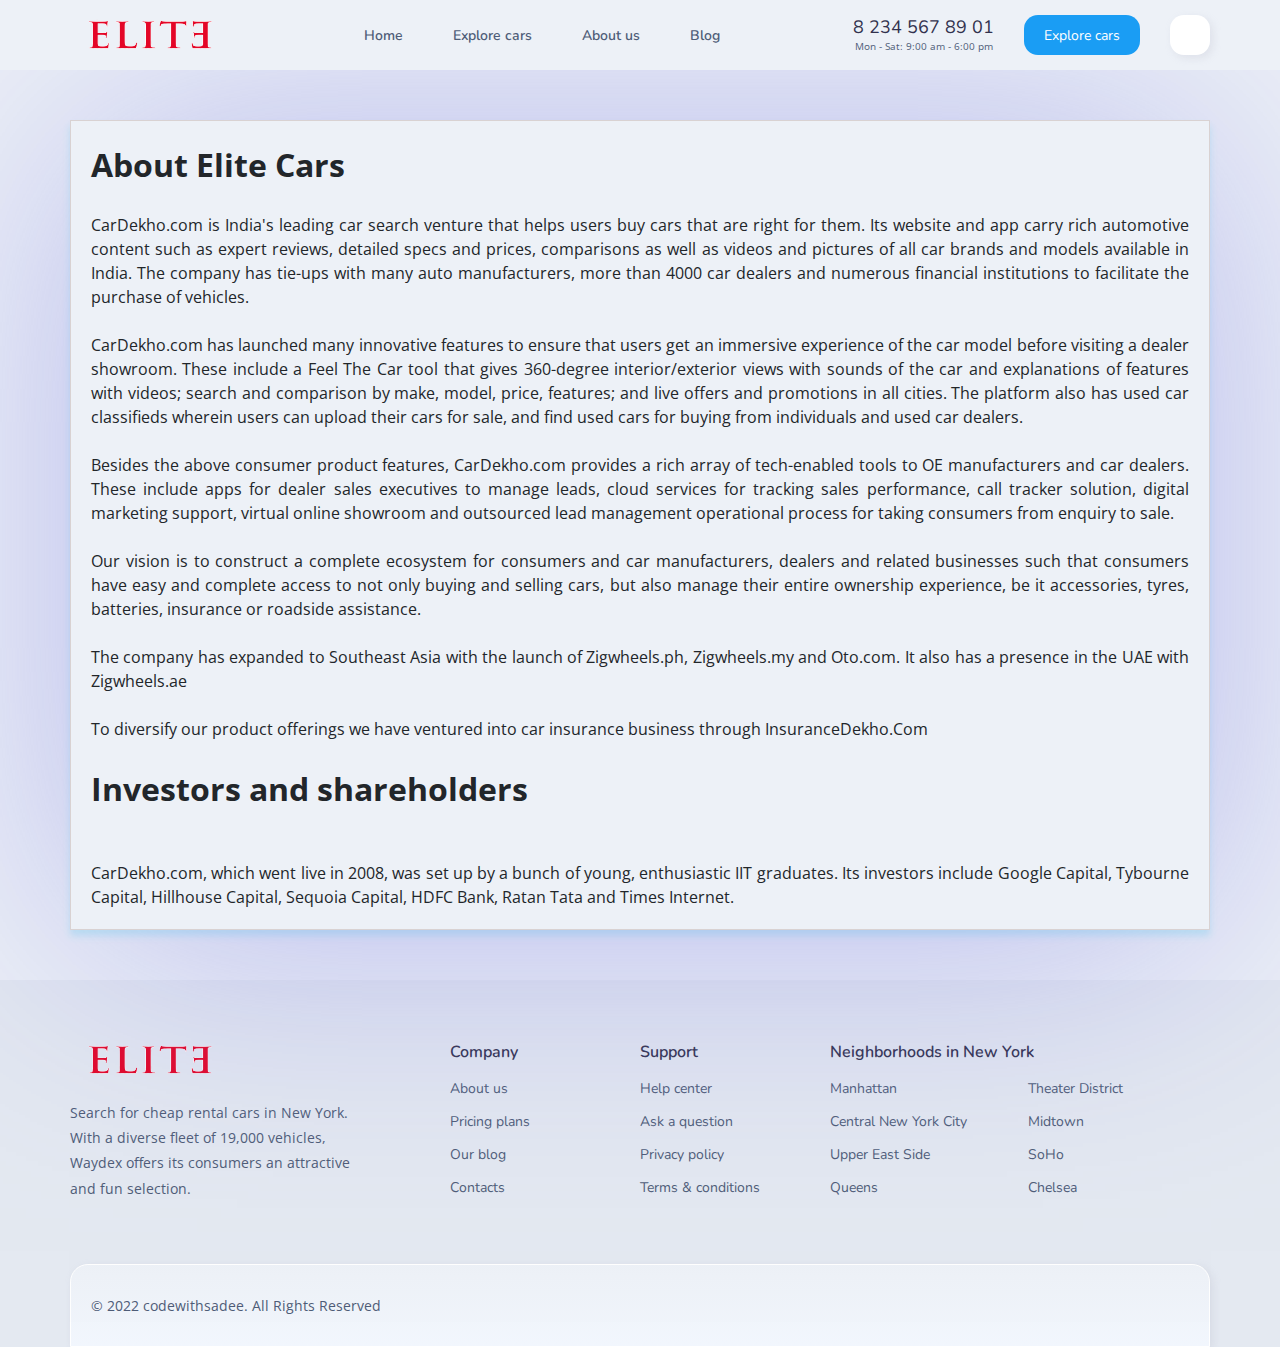
==== AboutUs.html @ 9776a07c "commit" ====
<!DOCTYPE html>
<html lang="en">

<head>
    <meta charset="UTF-8">
    <meta http-equiv="X-UA-Compatible" content="IE=edge">
    <meta name="viewport" content="width=device-width, initial-scale=1.0">
    <title>Blogs</title>
    <!-- 
      - custom css link
    -->
    <link rel="stylesheet" href="./assets/css/style.css">

    <!-- 
      - google font link
    -->
    <link rel="preconnect" href="https://fonts.googleapis.com">
    <link rel="preconnect" href="https://fonts.gstatic.com" crossorigin>
    <link href="https://fonts.googleapis.com/css2?family=Nunito:wght@400;600&family=Open+Sans&display=swap"
        rel="stylesheet">

</head>

<body>

    <!-- 
    - #HEADER
  -->

    <header class="header" data-header>
        <div class="container">

            <div class="overlay" data-overlay></div>

            <a href="index.html" class="logo">
                <img src="./assets/images/logo.png" alt="Ridex logo" height="40px" width="160px">
            </a>

            <nav class="navbar" data-navbar>
                <ul class="navbar-list">

                    <li>
                        <a href="#home" class="navbar-link" data-nav-link>Home</a>
                    </li>

                    <li>
                        <a href="#featured-car" class="navbar-link" data-nav-link>Explore cars</a>
                    </li>

                    <li>
                        <a href="#" class="navbar-link" data-nav-link>About us</a>
                    </li>

                    <li>
                        <a href="#blog" class="navbar-link" data-nav-link>Blog</a>
                    </li>

                </ul>
            </nav>

            <div class="header-actions">

                <div class="header-contact">
                    <a href="tel:1234567890" class="contact-link">8 234 567 89 01</a>

                    <span class="contact-time">Mon - Sat: 9:00 am - 6:00 pm</span>
                </div>

                <a href="#featured-car" class="btn" aria-labelledby="aria-label-txt">
                    <ion-icon name="car-outline"></ion-icon>

                    <span id="aria-label-txt">Explore cars</span>
                </a>

                <a href="#" class="btn user-btn" aria-label="Profile">
                    <ion-icon name="person-outline"></ion-icon>
                </a>

                <button class="nav-toggle-btn" data-nav-toggle-btn aria-label="Toggle Menu">
                    <span class="one"></span>
                    <span class="two"></span>
                    <span class="three"></span>
                </button>

            </div>

        </div>
    </header>


    <!-- 
        - Blog text
      -->

    <section class="section hero" id="home">
        <div class="container">

            <div class="aboutus-container">
                <h1>About Elite Cars</h1><br>
                <p >
                    CarDekho.com is India's leading car search venture that helps users buy cars that are right for
                    them. Its website and app carry rich automotive content such as expert reviews, detailed specs and
                    prices, comparisons as well as videos and pictures of all car brands and models available in India.
                    The company has tie-ups with many auto manufacturers, more than 4000 car dealers and numerous
                    financial institutions to facilitate the purchase of vehicles.<br><br>

                    CarDekho.com has launched many innovative features to ensure that users get an immersive experience
                    of the car model before visiting a dealer showroom. These include a Feel The Car tool that gives
                    360-degree interior/exterior views with sounds of the car and explanations of features with videos;
                    search and comparison by make, model, price, features; and live offers and promotions in all cities.
                    The platform also has used car classifieds wherein users can upload their cars for sale, and find
                    used cars for buying from individuals and used car dealers.<br><br>

                    Besides the above consumer product features, CarDekho.com provides a rich array of tech-enabled
                    tools to OE manufacturers and car dealers. These include apps for dealer sales executives to manage
                    leads, cloud services for tracking sales performance, call tracker solution, digital marketing
                    support, virtual online showroom and outsourced lead management operational process for taking
                    consumers from enquiry to sale.<br><br>

                    Our vision is to construct a complete ecosystem for consumers and car manufacturers, dealers and
                    related businesses such that consumers have easy and complete access to not only buying and selling
                    cars, but also manage their entire ownership experience, be it accessories, tyres, batteries,
                    insurance or roadside assistance.<br><br>

                    The company has expanded to Southeast Asia with the launch of Zigwheels.ph, Zigwheels.my and
                    Oto.com. It also has a presence in the UAE with Zigwheels.ae<br><br>

                    To diversify our product offerings we have ventured into car insurance business through
                    InsuranceDekho.Com<br><br>

                    <h1>Investors and shareholders </h1>
                    <br><br>
                    CarDekho.com, which went live in 2008, was set up by a bunch of young, enthusiastic IIT graduates.
                    Its investors include Google Capital, Tybourne Capital, Hillhouse Capital, Sequoia Capital, HDFC
                    Bank, Ratan Tata and Times Internet.
                </p>


            </div>
    </section>
    <!-- 
    - #FOOTER
  -->

    <footer class="footer">
        <div class="container">

            <div class="footer-top">

                <div class="footer-brand">
                    <a href="#" class="logo">
                        <img src="./assets/images/logo.png" alt="Ridex logo" height="40px" width="160px">
                    </a>

                    <p class="footer-text">
                        Search for cheap rental cars in New York. With a diverse fleet of 19,000 vehicles, Waydex offers
                        its
                        consumers an
                        attractive and fun selection.
                    </p>
                </div>

                <ul class="footer-list">

                    <li>
                        <p class="footer-list-title">Company</p>
                    </li>

                    <li>
                        <a href="#" class="footer-link">About us</a>
                    </li>

                    <li>
                        <a href="#" class="footer-link">Pricing plans</a>
                    </li>

                    <li>
                        <a href="#" class="footer-link">Our blog</a>
                    </li>

                    <li>
                        <a href="#" class="footer-link">Contacts</a>
                    </li>

                </ul>

                <ul class="footer-list">

                    <li>
                        <p class="footer-list-title">Support</p>
                    </li>

                    <li>
                        <a href="#" class="footer-link">Help center</a>
                    </li>

                    <li>
                        <a href="#" class="footer-link">Ask a question</a>
                    </li>

                    <li>
                        <a href="#" class="footer-link">Privacy policy</a>
                    </li>

                    <li>
                        <a href="#" class="footer-link">Terms & conditions</a>
                    </li>

                </ul>

                <ul class="footer-list">

                    <li>
                        <p class="footer-list-title">Neighborhoods in New York</p>
                    </li>

                    <li>
                        <a href="#" class="footer-link">Manhattan</a>
                    </li>

                    <li>
                        <a href="#" class="footer-link">Central New York City</a>
                    </li>

                    <li>
                        <a href="#" class="footer-link">Upper East Side</a>
                    </li>

                    <li>
                        <a href="#" class="footer-link">Queens</a>
                    </li>

                    <li>
                        <a href="#" class="footer-link">Theater District</a>
                    </li>

                    <li>
                        <a href="#" class="footer-link">Midtown</a>
                    </li>

                    <li>
                        <a href="#" class="footer-link">SoHo</a>
                    </li>

                    <li>
                        <a href="#" class="footer-link">Chelsea</a>
                    </li>

                </ul>

            </div>

            <div class="footer-bottom">

                <ul class="social-list">

                    <li>
                        <a href="#" class="social-link">
                            <ion-icon name="logo-facebook"></ion-icon>
                        </a>
                    </li>

                    <li>
                        <a href="#" class="social-link">
                            <ion-icon name="logo-instagram"></ion-icon>
                        </a>
                    </li>

                    <li>
                        <a href="#" class="social-link">
                            <ion-icon name="logo-twitter"></ion-icon>
                        </a>
                    </li>

                    <li>
                        <a href="#" class="social-link">
                            <ion-icon name="logo-linkedin"></ion-icon>
                        </a>
                    </li>

                    <li>
                        <a href="#" class="social-link">
                            <ion-icon name="logo-skype"></ion-icon>
                        </a>
                    </li>

                    <li>
                        <a href="#" class="social-link">
                            <ion-icon name="mail-outline"></ion-icon>
                        </a>
                    </li>

                </ul>

                <p class="copyright">
                    &copy; 2022 <a href="#">codewithsadee</a>. All Rights Reserved
                </p>

            </div>

        </div>
    </footer>

</body>

</html>
---- assets/css/style.css ----
/*-----------------------------------*\
  #style.css
\*-----------------------------------*/

/**
 * copyright 2022 codewithsadee
 */





/*-----------------------------------*\
  #CUSTOM PROPERTY
\*-----------------------------------*/

:root {

  /**
   * colors
   */

  --pale-purple-pantone: hsl(262, 63%, 92%);
  --medium-sea-green: hsl(152, 63%, 43%);
  --lavender-blush: hsl(336, 35%, 92%);
  --carolina-blue: hsl(204, 91%, 53%);
  --columbia-blue: hsl(204, 92%, 90%);
  --alice-blue-1: hsl(216, 38%, 95%);
  --alice-blue-2: hsl(216, 75%, 97%);
  --alice-blue-3: hsl(216, 38%, 95%);
  --alice-blue-4: hsl(217, 33%, 92%);
  --independence: hsl(219, 21%, 39%);
  --deep-cerise: hsl(329, 63%, 52%);
  --eerie-black: hsl(210, 11%, 15%);
  --space-cadet: hsl(240, 22%, 25%);
  --blue-jeans: hsl(204, 80%, 63%);
  --slate-blue: hsl(262, 60%, 57%);
  --beau-blue: hsl(208, 86%, 92%);
  --honey-dew: hsl(152, 48%, 89%);
  --mimi-pink: hsl(329, 63%, 90%);
  --red-salsa: hsl(0, 79%, 63%);
  --sapphire: hsl(211, 100%, 35%);
  --manatee: hsl(219, 14%, 60%);
  --white: hsl(0, 0%, 100%);

  --gradient: linear-gradient(to top, var(--alice-blue-2), var(--alice-blue-3));

  /**
   * typography
   */

  --ff-nunito: 'Nunito', sans-serif;
  --ff-open-sans: 'Open Sans', sans-serif;

  --fs-1: 2.125rem;
  --fs-2: 1.875rem;
  --fs-3: 1.5rem;
  --fs-4: 1.375rem;
  --fs-5: 1.125rem;
  --fs-6: 0.875rem;
  --fs-7: 0.625rem;

  --fw-400: 400;
  --fw-600: 600;

  /**
   * transition
   */

  --transition: 0.5s ease;

  /**
   * spacing
   */

  --section-padding: 50px;

  /**
   * radius
   */

  --radius-10: 10px;
  --radius-14: 14px;
  --radius-18: 18px;

  /**
   * shadow
   */

  --shadow-1: 3px 3px 9px hsla(240, 14%, 69%, 0.2);
  --shadow-2: 3px 3px 9px hsla(204, 92%, 59%, 0.3);

}





/*-----------------------------------*\
  #RESET
\*-----------------------------------*/

*, *::before, *::after {
  margin: 0;
  padding: 0;
  box-sizing: border-box;
}

li { list-style: none; }

a { text-decoration: none; }

a,
img,
span,
label,
input,
button,
ion-icon { display: block; }

button,
input {
  background: none;
  border: none;
  font: inherit;
}

button { cursor: pointer; }

input { width: 100%; }

ion-icon { pointer-events: none; }

html {
  font-family: var(--ff-open-sans);
  color: var(--eerie-black);
  font-size: 1rem;
  line-height: 1.5;
  scroll-behavior: smooth;
}

body {
  background: var(--alice-blue-1);
  overflow-x: hidden;
}

::-webkit-scrollbar {
  width: 15px;
  height: 10px;
}

::-webkit-scrollbar-track { background: var(--white); }

::-webkit-scrollbar-thumb {
  background: hsla(219, 14%, 60%, 0.3);
  border: 2px solid var(--white);
}

::-webkit-scrollbar-thumb:hover { background: hsla(219, 14%, 60%, 0.5); }





/*-----------------------------------*\
  #REUSED STYLE
\*-----------------------------------*/

.container { padding-inline: 15px; }

button, a { transition: var(--transition); }

.btn {
  position: relative;
  background: var(--background, var(--carolina-blue));
  color: var(--color, var(--white));
  min-width: var(--width, 40px);
  min-height: var(--height, 40px);
  padding: 5px;
  display: grid;
  place-items: center;
  border-radius: var(--radius-14);
  font-family: var(--ff-nunito);
  font-size: var(--fs-6);
  font-weight: var(--fw-600);
  overflow: hidden;
}

.btn ion-icon {
  font-size: 22px;
  --ionicon-stroke-width: 40px;
}

.btn::before {
  content: "";
  position: absolute;
  inset: 0;
  background: linear-gradient(to right, hsla(0, 0%, 100%, 0.4), transparent);
  opacity: 0;
  pointer-events: none;
  transition: var(--transition);
}

.btn:is(:hover, :focus) { box-shadow: var(--shadow-2); }

.btn:is(:hover, :focus)::before { opacity: 1; }

.section { padding-block: var(--section-padding); }

.h1,
.h2,
.h3 {
  color: var(--space-cadet);
  font-family: var(--ff-nunito);
  line-height: 1.4;
}

.h1 {
  font-size: var(--fs-1);
  text-transform: uppercase;
}

.h2,
.h3 { font-weight: var(--fw-400); }

.h2 { font-size: var(--fs-2); }

.h3 { font-size: var(--fs-4); }

.w-100 { width: 100%; }





/*-----------------------------------*\
  #HEADER
\*-----------------------------------*/

.header-contact { display: none; }

.header {
  background: var(--alice-blue-1);
  position: fixed;
  top: 0;
  left: 0;
  width: 100%;
  transition: var(--transition);
  z-index: 4;
}

.header.active { box-shadow: var(--shadow-1); }

.header .container {
  height: 70px;
  display: flex;
  justify-content: space-between;
  align-items: center;
}

.header-actions {
  display: flex;
  align-items: center;
  gap: 20px;
}

.header-actions .btn span { display: none; }

.user-btn {
  --color: var(--independence);
  --background: var(--white);
  --shadow-2: var(--shadow-1);
  box-shadow: var(--shadow-1);
}

.nav-toggle-btn span {
  background: var(--independence);
  width: 22px;
  height: 2px;
  border-radius: 2px;
  margin-block: 8px;
  transform-origin: right;
  transition: var(--transition);
}

.nav-toggle-btn span.two { transform: scaleX(0.7); }

.nav-toggle-btn span.three { transform: scaleX(0.4); }

.nav-toggle-btn:is(:hover, :focus) span { background: var(--carolina-blue); }

.nav-toggle-btn.active span {
  transform: scaleX(1);
  background: var(--carolina-blue);
}

.navbar {
  background: var(--alice-blue-1);
  position: fixed;
  top: 70px;
  bottom: 0;
  right: -260px;
  max-width: 260px;
  width: 100%;
  padding: 20px 25px;
  border: 1px solid var(--white);
  box-shadow: var(--shadow-1);
  visibility: hidden;
  transition: 0.25s cubic-bezier(0.51, 0.03, 0.64, 0.28);
}

.navbar.active {
  visibility: visible;
  transform: translateX(-100%);
  transition: 0.5s cubic-bezier(0.33, 0.85, 0.56, 1.02);
}

.navbar-link {
  color: var(--independence);
  font-family: var(--ff-nunito);
  font-size: var(--fs-6);
  padding-block: 5px;
  margin-bottom: 15px;
}

.navbar-link:is(:hover, :focus) { color: var(--carolina-blue); }

.overlay {
  position: fixed;
  top: 70px;
  background: hsl(216, 38%, 95%);
  left: 0;
  right: 0;
  bottom: 0;
  opacity: 0;
  pointer-events: none;
  transition: var(--transition);
}

.overlay.active {
  opacity: 0.7;
  pointer-events: all;
}





/*-----------------------------------*\
  #HERO
\*-----------------------------------*/

.hero { padding-top: 120px; }

.hero-title {
  max-width: 20ch;
  margin-bottom: 15px;
}

.hero-text {
  color: var(--independence);
  line-height: 1.8;
  margin-bottom: 30px;
}

.hero-banner { display: none; }

.hero-form {
  background: var(--gradient);
  border: 1px solid var(--white);
  box-shadow: var(--shadow-1);
  border-radius: var(--radius-18);
  font-family: var(--ff-nunito);
}

.input-wrapper { padding: 15px 20px; }

.input-wrapper:not(:last-of-type) { border-bottom: 1px solid hsla(0, 0%, 0%, 0.08); }

.input-label {
  color: var(--manatee);
  font-size: var(--fs-6);
  margin-bottom: 10px;
}

.input-field {
  color: var(--space-cadet);
  outline: 2px solid transparent;
  outline-offset: 5px;
  border-radius: 4px;
  transition: var(--transition);
}

.input-field:focus { outline-color: var(--carolina-blue); }

.input-field::placeholder { color: var(--independence); }

.hero-form .btn {
  --width: calc(100% - 40px);
  --height: 50px;
  margin: 20px;
  text-transform: uppercase;
}





/*-----------------------------------*\
  #FEATURED CAR
\*-----------------------------------*/

.featured-car .title-wrapper {
  display: flex;
  flex-wrap: wrap;
  justify-content: space-between;
  align-items: center;
  gap: 10px 15px;
  margin-bottom: 30px;
}

.featured-car-link {
  display: flex;
  align-items: center;
  gap: 5px;
  color: var(--independence);
  font-size: var(--fs-6);
}

.featured-car-link span { transition: var(--transition); }

.featured-car-link:is(:hover, :focus) span { color: var(--space-cadet); }

.featured-car-link ion-icon {
  margin-top: 3px;
  transition: var(--transition);
}

.featured-car-link:is(:hover, :focus) ion-icon { color: var(--carolina-blue); }

.featured-car-list {
  display: grid;
  grid-template-columns: minmax(0, 1fr);
  gap: 30px;
}

.featured-car-card {
  background: var(--gradient);
  border: 1px solid var(--white);
  border-radius: var(--radius-18);
  padding: 10px;
  box-shadow: var(--shadow-1);
}

.featured-car-card .card-banner {
  background: hsla(0, 0%, 0%, 0.2);
  aspect-ratio: 3 / 2;
  border-radius: var(--radius-18);
  overflow: hidden;
}

.featured-car-card .card-banner > img {
  height: 100%;
  object-fit: cover;
}

.featured-car-card .card-content { padding: 20px 10px 10px; }

.featured-car-card .card-title-wrapper {
  display: flex;
  justify-content: space-between;
  align-items: center;
  gap: 5px;
  margin-bottom: 15px;
}

.featured-car-card .card-title { width: calc(100% - 60px); }

.featured-car-card .card-title > a {
  color: inherit;
  width: 100%;
  white-space: nowrap;
  overflow: hidden;
  text-overflow: ellipsis;
}

.featured-car-card .card-title > a:is(:hover, :focus) { color: var(--carolina-blue); }

.featured-car-card .year {
  font-family: var(--ff-nunito);
  font-size: var(--fs-6);
  font-weight: var(--fw-600);
  padding: 3px 12px;
  border: 2px dashed hsla(204, 91%, 53%, 0.4);
  border-radius: var(--radius-14);
}

.featured-car-card .card-list {
  display: grid;
  grid-template-columns: 1fr;
  gap: 15px;
  padding-bottom: 15px;
  border-bottom: 1px solid hsla(0, 0%, 0%, 0.1);
  margin-bottom: 15px;
}

.featured-car-card .card-list-item {
  display: flex;
  align-items: center;
  gap: 8px;
}

.featured-car-card .card-list-item ion-icon {
  font-size: 20px;
  color: var(--carolina-blue);
  --ionicon-stroke-width: 38px;
}

.featured-car-card .card-item-text {
  color: var(--independence);
  font-size: var(--fs-6);
}

.featured-car-card .card-price-wrapper {
  display: flex;
  flex-wrap: wrap;
  justify-content: space-between;
  align-items: center;
  gap: 15px;
}

.featured-car-card .card-price {
  font-family: var(--ff-nunito);
  font-size: var(--fs-6);
  color: var(--space-cadet);
}

.featured-car-card .card-price strong {
  font-size: var(--fs-3);
  font-weight: var(--fw-400);
}

.featured-car-card .btn:last-child {
  --height: 36px;
  min-width: 100%;
}

.featured-car-card .fav-btn {
  --background: var(--beau-blue);
  --color: var(--blue-jeans);
  --height: 36px;
  --width: 36px;
  --shadow-2: none;
}

.featured-car-card .fav-btn ion-icon { font-size: 18px; }

.featured-car-card .fav-btn:is(:hover, :focus) {
  --background: var(--lavender-blush);
  --color: var(--red-salsa);
}





/*-----------------------------------*\
  #GET START
\*-----------------------------------*/

.get-start .section-title { margin-bottom: 25px; }

.get-start-list {
  display: grid;
  gap: 20px;
}

.get-start-card {
  background: var(--white);
  padding: 20px;
  border-radius: var(--radius-18);
  border: 1px solid var(--white);
  transition: var(--transition);
}

.get-start-card:hover {
  background: var(--alice-blue-2);
  box-shadow: var(--shadow-1);
}

.get-start-card .card-icon {
  background: var(--icon-card-bg, var(--columnia-blue));
  color: var(--icon-card-color, var(--carolina-blue));
  height: 50px;
  width: 50px;
  display: grid;
  place-items: center;
  border-radius: var(--radius-14);
  margin-bottom: 20px;
}

.get-start-card .card-icon ion-icon {
  font-size: 26px;
  --ionicon-stroke-width: 45px;
}

.get-start-card .icon-1 {
  --icon-card-bg: var(--mimi-pink);
  --icon-card-color: var(--deep-cerise);
}

.get-start-card .icon-2 {
  --icon-card-bg: var(--columbia-blue);
  --icon-card-color: var(--carolina-blue);
}

.get-start-card .icon-3 {
  --icon-card-bg: var(--honey-dew);
  --icon-card-color: var(--medium-sea-green);
}

.get-start-card .icon-4 {
  --icon-card-bg: var(--pale-purple-pantone);
  --icon-card-color: var(--slate-blue);
}

.get-start-card .card-title {
  color: var(--space-cadet);
  font-family: var(--ff-nunito);
  font-weight: var(--fw-400);
  margin-bottom: 15px;
}

.get-start-card .card-text { color: var(--independence); }

.get-start-card .card-link {
  position: relative;
  color: var(--carolina-blue);
  width: max-content;
}

.get-start-card .card-link::before {
  content: "";
  position: absolute;
  bottom: 0;
  left: 0;
  width: 0;
  height: 2px;
  background: var(--carolina-blue);
  transition: var(--transition);
}

.get-start-card .card-link:is(:hover, :focus)::before { width: 100%; }





/*-----------------------------------*\
  #BLOG
\*-----------------------------------*/

.blog .section-title { margin-bottom: 30px; }

.blog-card {
  background: var(--alice-blue-2);
  border-radius: var(--radius-18);
  border: 1px solid var(--white);
  box-shadow: var(--shadow-1);
  overflow: hidden;
}

.blog-card .card-banner {
  aspect-ratio: 3 / 2;
  position: relative;
  overflow: hidden;
}

.blog-card .card-banner a:first-child { height: 100%; }

.blog-card .card-banner img {
  height: 100%;
  object-fit: cover;
}

.blog-card .card-badge {
  position: absolute;
  bottom: 20px;
  left: 20px;
  --height: 30px;
  --width: 92px;
}

.blog-card .card-content { padding: 20px; }

.blog-card .card-title { margin-bottom: 20px; }

.blog-card .card-title > a { color: inherit; }

.blog-card .card-title > a:is(:hover, :focus) { color: var(--carolina-blue); }

.blog-card .card-meta {
  display: flex;
  justify-content: space-between;
  align-items: center;
}

.blog-card :is(.publish-date, .comments) {
  display: flex;
  align-items: center;
  gap: 5px;
  font-size: var(--fs-6);
  color: var(--independence);
}

.blog-card :is(.publish-date, .comments) ion-icon {
  font-size: 15px;
  --ionicon-stroke-width: 50px;
}

.blog .has-scrollbar {
  display: flex;
  gap: 20px;
  scroll-snap-type: inline mandatory;
  overflow-x: auto;
  padding-bottom: 20px;
}

.blog .has-scrollbar > li {
  flex-shrink: 0;
  max-width: 330px;
  width: 100%;
  scroll-snap-align: start;
}

.has-scrollbar::-webkit-scrollbar-track {
  background: var(--alice-blue-1);
  outline: 2px solid var(--carolina-blue);
  border-radius: 10px;
}

.has-scrollbar::-webkit-scrollbar-thumb {
  border-color: var(--alice-blue-1);
  background: var(--carolina-blue);
  border-radius: 10px;
}

.has-scrollbar::-webkit-scrollbar-button { width: calc(25% - 40px); }





/*-----------------------------------*\
  #FOOTER
\*-----------------------------------*/

.footer {
  background: var(--alice-blue-4);
  color: var(--independence);
}

.footer a { color: inherit; }

.footer-top {
  padding-block: 60px;
  display: flex;
  flex-wrap: wrap;
  justify-content: space-between;
  align-items: flex-start;
  row-gap: 50px;
}

.footer-top .logo { margin-bottom: 20px; }

.footer-text {
  font-size: var(--fs-6);
  line-height: 1.8;
}

.footer-list { font-family: var(--ff-nunito); }

.footer-list:not(:last-of-type) { width: 50%; }

.footer-list:last-of-type {
  width: 100%;
  column-count: 2;
}

.footer-list-title {
  color: var(--space-cadet);
  font-weight: var(--fw-600);
  margin-bottom: 8px;
}

.footer-link {
  font-size: var(--fs-6);
  padding-block: 6px;
}

.footer-link:is(:hover, :focus) { color: var(--carolina-blue); }

.footer-list:last-child > li:first-child { column-span: all; }

.footer-bottom {
  background: var(--gradient);
  border: 1px solid var(--white);
  border-radius: var(--radius-18) var(--radius-18) 0 0;
  padding: 20px;
}

.social-list {
  display: flex;
  align-items: center;
  gap: 20px;
  margin-bottom: 20px;
}

.social-link { font-size: 20px; }

.social-link ion-icon { --ionicon-stroke-width: 40px; }

.social-link:is(:hover, :focus) { color: var(--carolina-blue); }

.copyright { font-size: var(--fs-6); }

.copyright > a { display: inline-block; }

.copyright > a:is(:hover, :focus) { color: var(--carolina-blue); }





/*-----------------------------------*\
  #MEDIA QUERIES
\*-----------------------------------*/

/**
 * responsive for large than 350px screen
 */

@media (min-width: 350px) {

  /**
   * FEATURED CAR
   */

  .featured-car-card .card-list { grid-template-columns: 1fr 1fr; }

  .featured-car-card .card-price { margin-right: auto; }

  .featured-car-card .btn:last-child {
    min-width: max-content;
    padding-inline: 15px;
  }

}





/**
 * responsive for large than 580px screen
 */

@media (min-width: 580px) {

  /**
   * REUSED STYLE
   */

  .container {
    max-width: 540px;
    margin-inline: auto;
  }



  /**
   * HEADER
   */

  .header-actions .btn span {
    display: block;
    font-weight: var(--fw-400);
    padding-inline: 15px;
  }

  .header-actions .btn:first-of-type ion-icon { display: none; }

}





/**
 * responsive for large than 768px screen
 */

@media (min-width: 768px) {

  /**
   * CUSTOM PROPERTY
   */

  :root {

    /**
     * typography
     */

    --fs-1: 2.625rem;

  }



  /**
   * REUSED STYLE
   */

  .container { max-width: 720px; }



  /**
   * HEADER
   */

  .header-actions { gap: 30px; }

  .header-contact {
    display: block;
    text-align: center;
  }

  .header-contact .contact-link {
    color: var(--space-cadet);
    font-family: var(--ff-nunito);
    font-size: var(--fs-5);
    line-height: 1.3;
  }

  .header-contact .contact-link:is(:hover, :focus) { color: var(--carolina-blue); }

  .header-contact .contact-time {
    color: var(--independence);
    font-size: var(--fs-7);
  }



  /**
   * HERO
   */

  .hero {
    position: relative;
    min-height: 85vh;
    display: flex;
    align-items: center;
    z-index: 1;
  }

  .hero-form {
    display: grid;
    grid-template-columns: 1fr 1fr 1fr 0.8fr;
  }

  .input-wrapper:not(:last-of-type) {
    border-bottom: none;
    border-right: 1px solid hsla(0, 0%, 0%, 0.08);
  }

  .input-label {
    white-space: nowrap;
    overflow: hidden;
    text-overflow: ellipsis;
  }

  .hero-banner {
    display: block;
    background: url("../images/hero-banner.jpg") no-repeat;
    background-size: cover;
    background-position: left;
    position: absolute;
    top: 100px;
    bottom: 50px;
    left: 65%;
    width: 500px;
    border-radius: 30px;
    z-index: -1;
  }



  /**
   * FEATURED CAR
   */

  .featured-car-list { grid-template-columns: repeat(2, minmax(0, 1fr)); }



  /**
   * GET START
   */

  .get-start-list { grid-template-columns: 1fr 1fr; }



  /**
   * FOOTER
   */

  .footer-brand { width: 100%; }

  .footer-text { max-width: 400px; }

  .footer-bottom {
    display: flex;
    flex-direction: row-reverse;
    justify-content: space-between;
    align-items: center;
    padding-block: 30px;
    box-shadow: var(--shadow-1);
  }

  .social-list { margin-bottom: 0; }

}





/**
 * responsive for large than 992px screen
 */

@media (min-width: 992px) {

  /**
   * REUSED STYLE
   */

  .container { max-width: 960px; }



  /**
   * HERO
   */

  .hero .container { width: 100%; }



  /**
   * BLOG
   */

  .blog .has-scrollbar { padding-bottom: 50px; }

  .blog .has-scrollbar > li { max-width: 450px; }



  /**
   * FOOTER
   */

  .footer-list:not(:last-of-type) { width: 25%; }

  .footer-list:last-of-type { width: 50%; }

}





/**
 * responsive for large than 1200px screen
 */

@media (min-width: 1200px) {

  /**
   * CUSTOM PROPERTY
   */

  :root {

    /**
     * typography
     */

    --fs-1: 2.875rem;
    --fs-2: 2rem;

  }



  /**
   * REUSED STYLE
   */

  .container { max-width: 1170px; }




  /**
   * HEADER
   */

  .overlay,
  .nav-toggle-btn { display: none; }

  .navbar,
  .navbar.active { all: unset; }

  .navbar-link {
    margin-bottom: 0;
    font-weight: var(--fw-600);
  }

  .navbar-list {
    display: flex;
    gap: 50px;
  }



  /**
   * HERO
   */

  .hero { min-height: 100vh; }

  .hero-banner {
    left: auto;
    right: 50px;
    width: 630px;
  }

  .hero-form { max-width: 900px; }

  .hero-form .btn {
    --width: calc(100% - 40px);
    --height: 50px;
    margin: 20px;
    text-transform: uppercase;
  }



  /**
   * FEATURED CAR 
   */

  .featured-car-list { grid-template-columns: repeat(3, minmax(0, 1fr)); }



  /**
   * GET START
   */

  .get-start-list { grid-template-columns: repeat(4, 1fr); }



  /**
   * BLOG
   */

  .blog .has-scrollbar > li {
    max-width: 340px;
    scroll-snap-align: center;
  }



  /**
   * FOOTER
   */

  .footer-brand { width: 33.33%; }

  .footer-text { max-width: 35ch; }

  .footer-list:not(:last-of-type) { width: 16.66%; }

  .footer-list:last-of-type { width: 33.33%; }

}
.aboutus-container{
  border:1px solid rgb(217, 210, 210);
  padding: 20px;
  text-align:justify;
  box-shadow: 0 10px 500px rgba(129, 129, 228, 0.5),0 6px 7px rgba(55, 209, 240, 0.23);
}
.blog-title{
  width:80%;
}
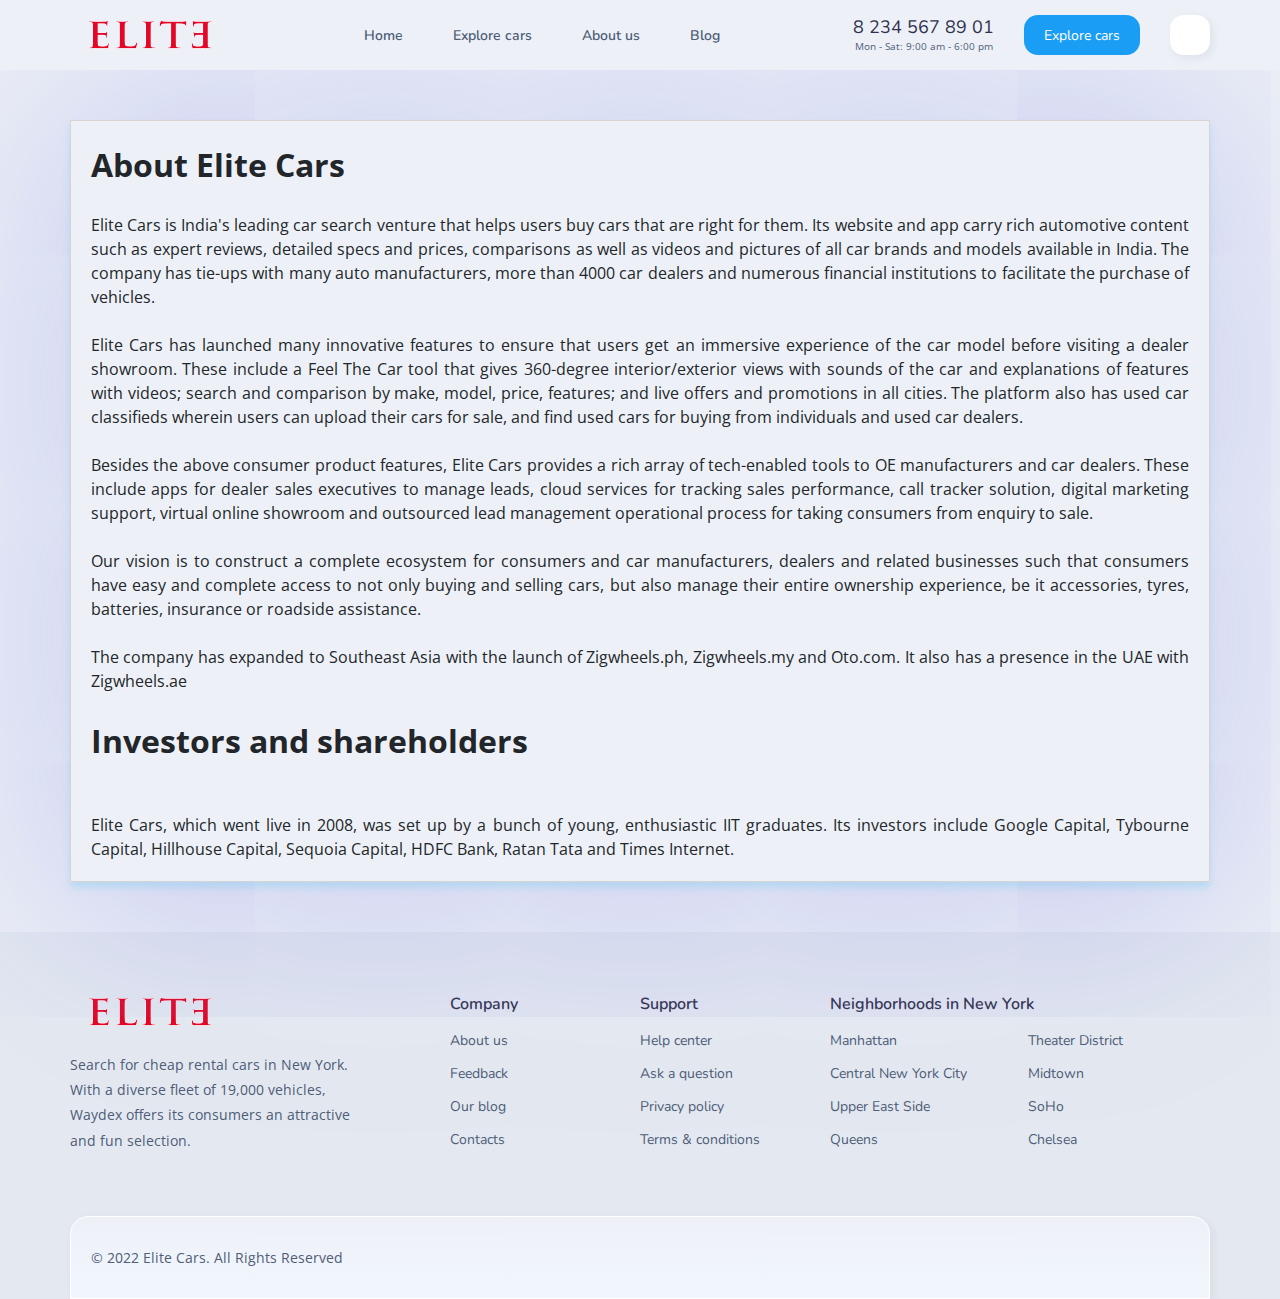
==== commit 51564cd8: "commit" ====
--- a/AboutUs.html
+++ b/AboutUs.html
@@ -5,7 +5,7 @@
     <meta charset="UTF-8">
     <meta http-equiv="X-UA-Compatible" content="IE=edge">
     <meta name="viewport" content="width=device-width, initial-scale=1.0">
-    <title>Blogs</title>
+    <title>About us</title>
     <!-- 
       - custom css link
     -->
@@ -40,7 +40,7 @@
                 <ul class="navbar-list">
 
                     <li>
-                        <a href="#home" class="navbar-link" data-nav-link>Home</a>
+                        <a href="index.html" class="navbar-link" data-nav-link>Home</a>
                     </li>
 
                     <li>
@@ -48,11 +48,11 @@
                     </li>
 
                     <li>
-                        <a href="#" class="navbar-link" data-nav-link>About us</a>
-                    </li>
-
-                    <li>
-                        <a href="#blog" class="navbar-link" data-nav-link>Blog</a>
+                        <a href="AboutUs.html" class="navbar-link" data-nav-link>About us</a>
+                    </li>
+
+                    <li>
+                        <a href="index.html#blog" class="navbar-link" data-nav-link>Blog</a>
                     </li>
 
                 </ul>
@@ -72,7 +72,7 @@
                     <span id="aria-label-txt">Explore cars</span>
                 </a>
 
-                <a href="#" class="btn user-btn" aria-label="Profile">
+                <a href="login.html" class="btn user-btn" aria-label="Profile">
                     <ion-icon name="person-outline"></ion-icon>
                 </a>
 
@@ -98,20 +98,20 @@
             <div class="aboutus-container">
                 <h1>About Elite Cars</h1><br>
                 <p >
-                    CarDekho.com is India's leading car search venture that helps users buy cars that are right for
+                    Elite Cars is India's leading car search venture that helps users buy cars that are right for
                     them. Its website and app carry rich automotive content such as expert reviews, detailed specs and
                     prices, comparisons as well as videos and pictures of all car brands and models available in India.
                     The company has tie-ups with many auto manufacturers, more than 4000 car dealers and numerous
                     financial institutions to facilitate the purchase of vehicles.<br><br>
 
-                    CarDekho.com has launched many innovative features to ensure that users get an immersive experience
+                    Elite Cars has launched many innovative features to ensure that users get an immersive experience
                     of the car model before visiting a dealer showroom. These include a Feel The Car tool that gives
                     360-degree interior/exterior views with sounds of the car and explanations of features with videos;
                     search and comparison by make, model, price, features; and live offers and promotions in all cities.
                     The platform also has used car classifieds wherein users can upload their cars for sale, and find
                     used cars for buying from individuals and used car dealers.<br><br>
 
-                    Besides the above consumer product features, CarDekho.com provides a rich array of tech-enabled
+                    Besides the above consumer product features, Elite Cars provides a rich array of tech-enabled
                     tools to OE manufacturers and car dealers. These include apps for dealer sales executives to manage
                     leads, cloud services for tracking sales performance, call tracker solution, digital marketing
                     support, virtual online showroom and outsourced lead management operational process for taking
@@ -125,12 +125,9 @@
                     The company has expanded to Southeast Asia with the launch of Zigwheels.ph, Zigwheels.my and
                     Oto.com. It also has a presence in the UAE with Zigwheels.ae<br><br>
 
-                    To diversify our product offerings we have ventured into car insurance business through
-                    InsuranceDekho.Com<br><br>
-
                     <h1>Investors and shareholders </h1>
                     <br><br>
-                    CarDekho.com, which went live in 2008, was set up by a bunch of young, enthusiastic IIT graduates.
+                    Elite Cars, which went live in 2008, was set up by a bunch of young, enthusiastic IIT graduates.
                     Its investors include Google Capital, Tybourne Capital, Hillhouse Capital, Sequoia Capital, HDFC
                     Bank, Ratan Tata and Times Internet.
                 </p>
@@ -171,11 +168,11 @@
                     </li>
 
                     <li>
-                        <a href="#" class="footer-link">Pricing plans</a>
-                    </li>
-
-                    <li>
-                        <a href="#" class="footer-link">Our blog</a>
+                        <a href="Feedback.html" class="footer-link">Feedback</a>
+                    </li>
+
+                    <li>
+                        <a href="#blog" class="footer-link">Our blog</a>
                     </li>
 
                     <li>
@@ -293,7 +290,7 @@
                 </ul>
 
                 <p class="copyright">
-                    &copy; 2022 <a href="#">codewithsadee</a>. All Rights Reserved
+                    &copy; 2022 <a href="#">Elite Cars</a>. All Rights Reserved
                 </p>
 
             </div>
